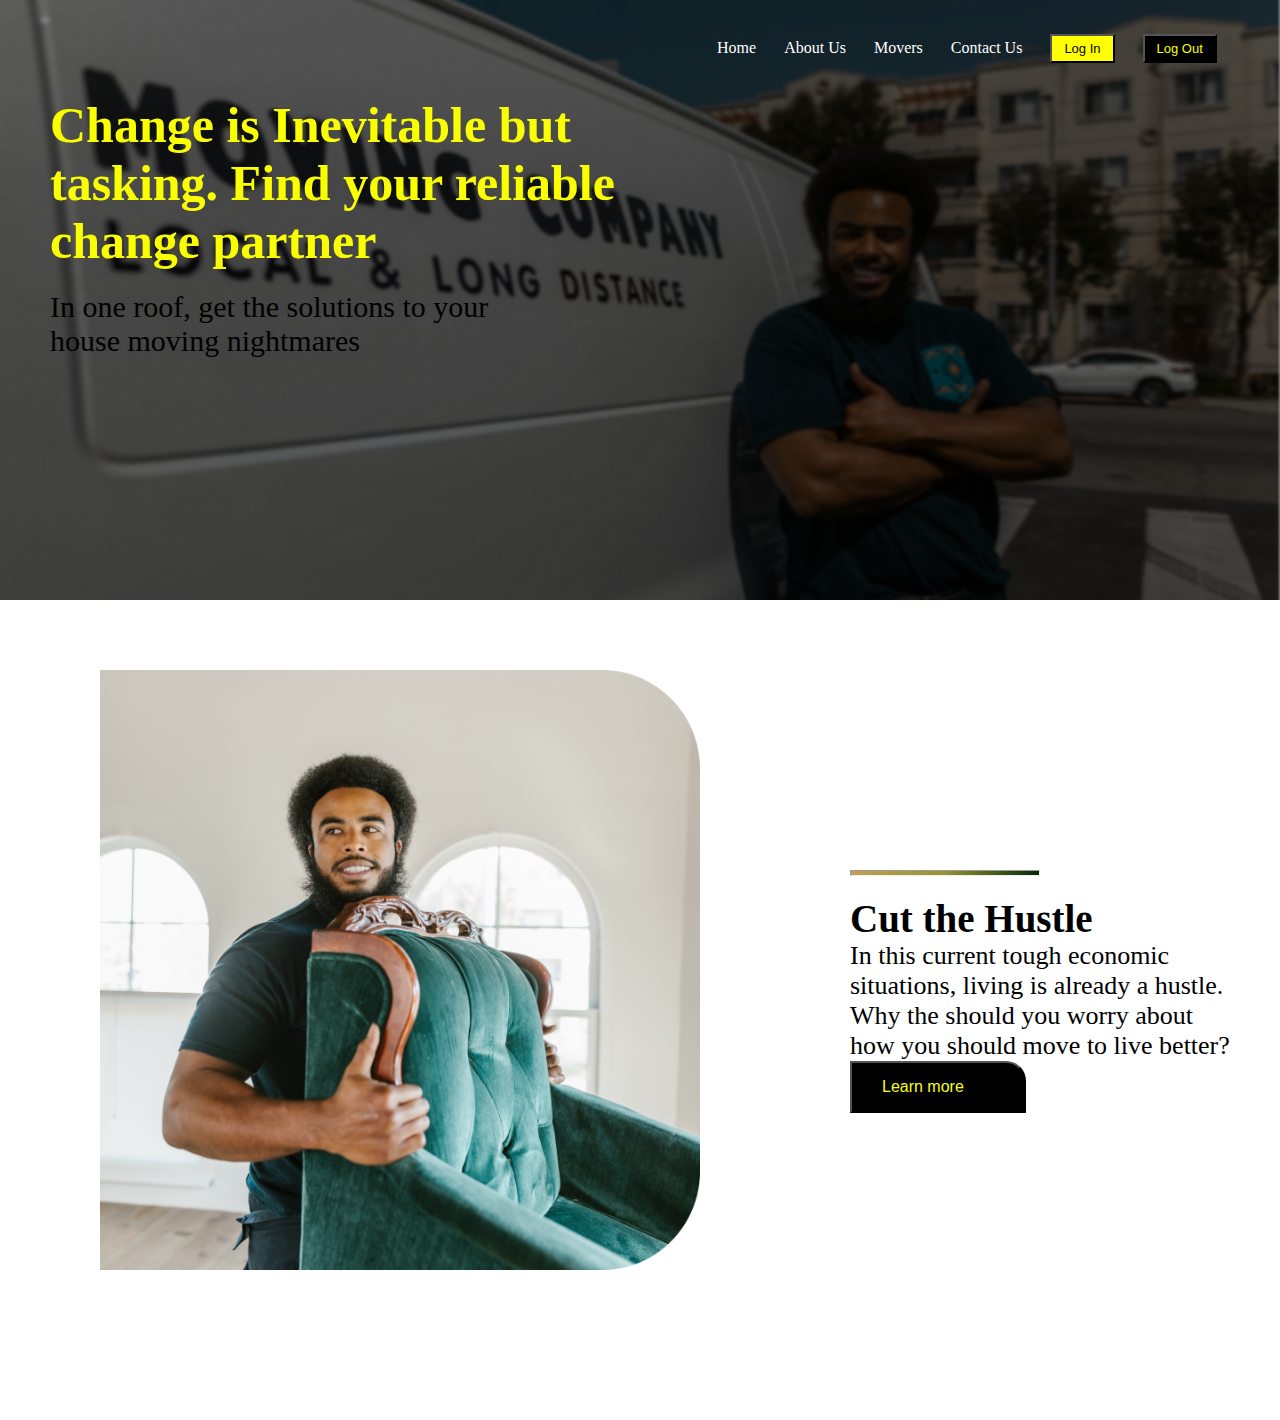
==== index.html @ f968b7f0 "made some changes to  html for a second section and styled it too" ====
<!DOCTYPE html>
<html lang="en">
<head>
    <meta charset="UTF-8">
    <meta http-equiv="X-UA-Compatible" content="IE=edge">
    <meta name="viewport" content="width=device-width, initial-scale=1.0">
    <title>Quick Movers</title>
    <link rel="stylesheet" href="./Assets/CSS/styles.css">
</head>
<body>
    <div class="home">
         <nav class="nav-bar">
        
            <div class="nav-links"> 
                <ul>
                <li><a href="#">Home</a> </li>
                <li><a href="#">About Us</a></li>
                <li><a href="#">Movers</a></li>
                <li><a href="#">Contact Us</a> </li>
                <li><button class="btn-login">Log In</button></li>
                <li><button class="btn-logout">Log Out</button></li>
            </ul>
            </div>
        </nav>
        <div class="first-section"> 
            <h3>Change is Inevitable but tasking. Find your reliable change partner</h3>
            <p>In one roof, get the solutions to your house moving nightmares</p>
        </div>
    </div>
    
    <!--Hustle section-->
    <section class="hustle">
        <img src="./Assets/Images/moving2 1.png" alt="Cut the Hustle">

        <div class="content">
                <hr class="line">
                <h2>Cut the Hustle</h2>
                <p>In this current tough economic<br>
                     situations, living is already a hustle.<br> 
                     Why the should you worry about<br>
                       how you should move to live better?
                </p>
                <button class="btn">Learn more</button>
        </div>
        
    </section>
</body>
</html>
---- Assets/CSS/styles.css ----
*{
    box-sizing: border-box;
    padding: 0;
    margin: 0;
}
.home{
    background-image: url(/Assets/Images/moving\ 1.png);
    height: 600px;
    background-position: center;
    background-repeat: no-repeat;
    background-size: cover;
    position: relative;
  }


nav{
    display: flex;
    padding: 2% 4%;
    justify-content: space-between;
    align-items: center;
}
.nav-links{
    flex: 1;
    text-align: right;
}
.nav-links ul li{
    list-style: none;
    display: inline-block;
    padding: 8px 12px;
    position: relative;
}
.nav-links ul a{
    text-decoration: none;
    color: #FFF;
}
.btn-login{
    
    background-color: yellow;
    padding: 5px 12px 5px 12px;
    font-size: 13px;
    color: black;

}

.btn-logout{
    
    background-color: black;
    padding: 5px 12px 5px 12px;
    font-size: 13px;
    color: #FAFF00;

}
.first-section{
    float: left;
    margin-left: 50px;
    width: 50%;
    
}
.first-section h3{
    color: #FAFF00;
    font-size: 50px;
}
.first-section p{
    margin-top: 20px;
    font-size: 30px;
    width: 70%;
}

/* second section */
section.hustle{
    display: flex;
    margin-top: 70px;
    height: 750px;
    gap: 150px;
}
.hustle img {
    width: 600px;
    margin-left: 100px;
    height: 600px;
}
.content{
 font-size: 26px;
 margin-top: 200px;
}
hr.line {
    width: 50%;
    height: 6px;
    margin-bottom: 20px;
    background-image: linear-gradient(to right, rgb(197, 158, 84),rgb(148, 150, 47), rgb(5, 39, 5));
}
.btn{
    padding: 15px 60px 15px 30px;
    background: #000;
    color: rgb(249 255 18);
    font-size: 16px;
    border-top-right-radius: 20px;
}
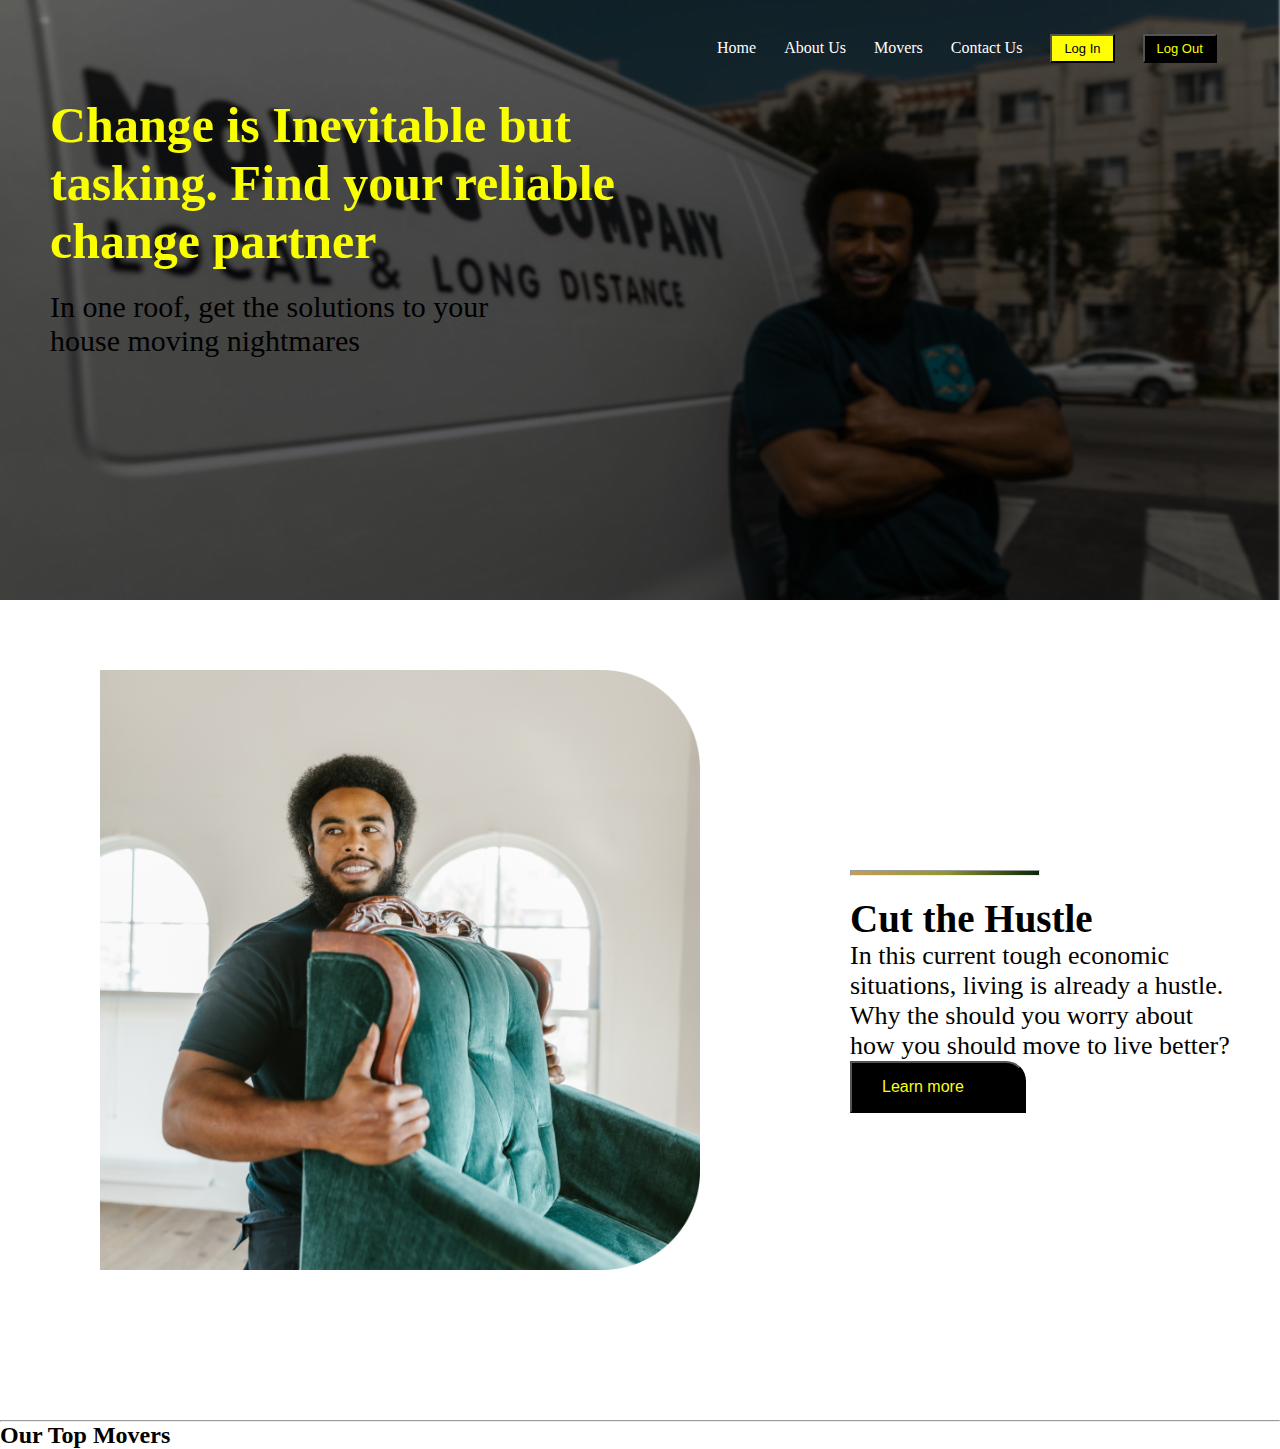
==== commit 85fcd244: "added a html for a movers  section" ====
--- a/index.html
+++ b/index.html
@@ -44,5 +44,15 @@
         </div>
         
     </section>
+
+    <section>
+        <div class="topmovers">
+            <hr class="line2">
+            <h2>Our Top Movers</h2>
+        </div>
+    </section>
+    
+        
+ 
 </body>
 </html>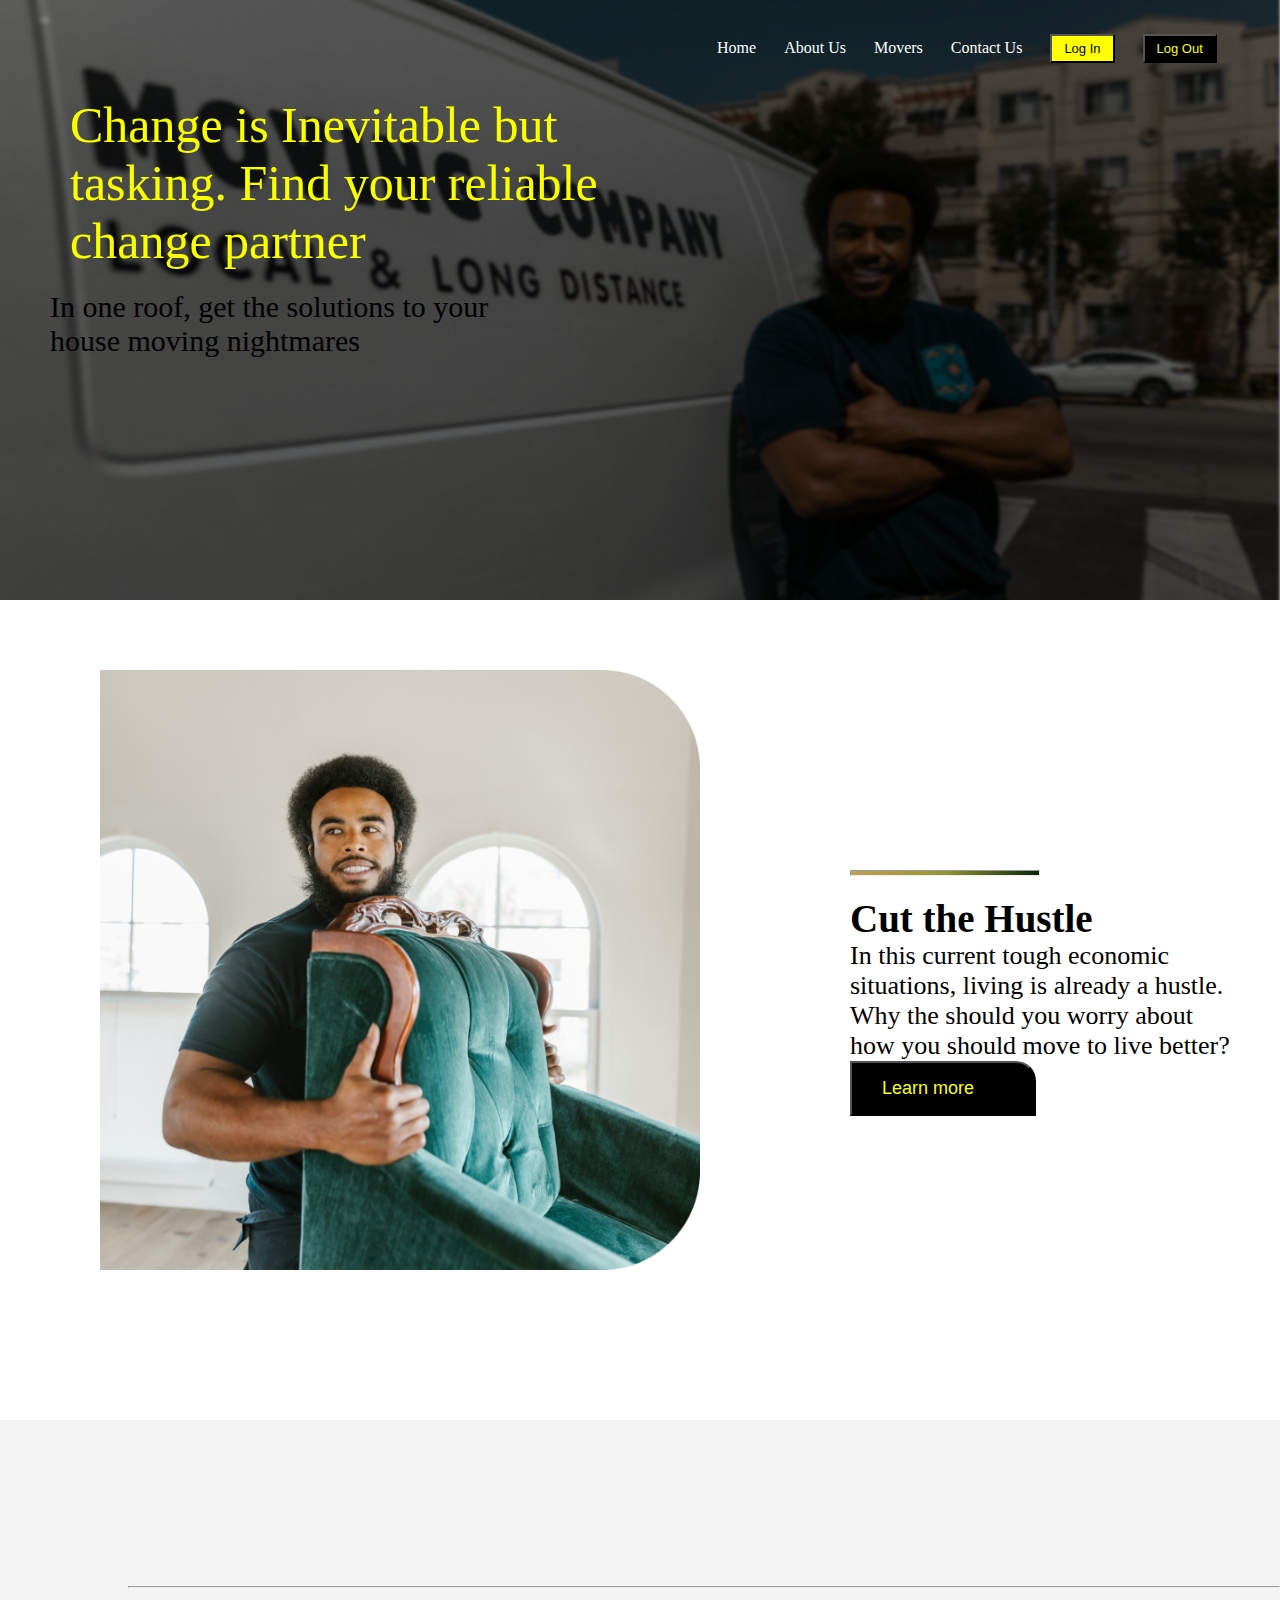
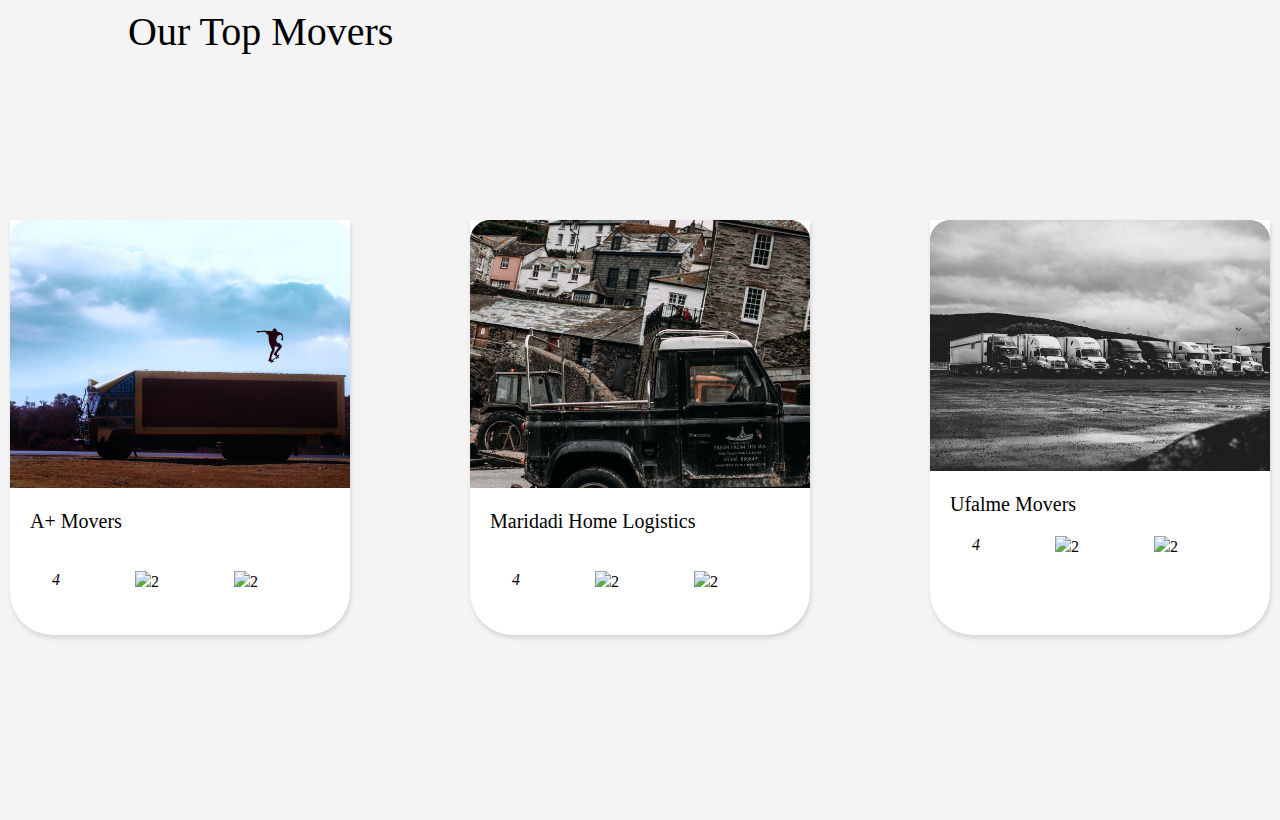
==== commit feddfa0e: "added more  html content  for a movers  section and css" ====
--- a/index.html
+++ b/index.html
@@ -44,6 +44,7 @@
         </div>
         
     </section>
+    <!-- A movers section-->
 
     <section>
         <div class="topmovers">
@@ -51,6 +52,72 @@
             <h2>Our Top Movers</h2>
         </div>
     </section>
+    <section class="services">
+        <div class="a_movers">
+            <div class="truck">
+            <img src="./Assets/Images/ehem 1.png" alt="truckmovers">
+            </div>
+            <br>
+            <div class="">
+                <h3>A+ Movers</h3>
+                <br>
+                <div class="icons">
+                    <div class="box1">
+                    <i class="fa-solid fa-car fa-1x"> 4</i>
+                    </div>
+                    <div class="box2">
+                    <img src="https://img.icons8.com/external-glyph-pongsakorn-tan/64/000000/external-bath-furniture-glyph-pongsakorn-tan.png">2</div>
+                    <div class="box3">
+                    <img src="https://img.icons8.com/ios-glyphs/30/000000/hashtag-large.png">2</div>      
+                </div>
+            </div>
+        </div>
+    
+        <div class="a_movers">
+            <div class="truck">
+                <img src="./Assets/Images/songa 1.png" alt="songa pic">
+            </div>
+            <br>
+            <div class="generalbox">
+                <h3> Maridadi Home Logistics </h3>
+            
+                <br>
+                <div class="icons">
+                    <div class="box1">
+                    <i class="fa-solid fa-car fa-1x"> 4</i>
+                    </div>
+                    <div class="box2">
+                    <img src="https://img.icons8.com/external-glyph-pongsakorn-tan/64/000000/external-bath-furniture-glyph-pongsakorn-tan.png">2</div>
+                    <div class="box3">
+                        <img src="https://img.icons8.com/ios-glyphs/30/000000/hashtag-large.png">2</div>
+                
+                </div>
+        
+            </div>    
+        </div>
+
+        <div class="a_movers">
+            <div class="truck">
+            <img src="./Assets/Images/movers 1.png" alt="truckmovers">
+            </div>
+            <br>
+            <h3> Ufalme Movers </h3>
+            <div class="icons">
+                <div class="box1">
+                <i class="fa-solid fa-car fa-1x"> 4</i>
+                </div>
+                <div class="box2">
+                <img src="https://img.icons8.com/external-glyph-pongsakorn-tan/64/000000/external-bath-furniture-glyph-pongsakorn-tan.png">2</div>
+                <div class="box3">
+                    <img src="https://img.icons8.com/ios-glyphs/30/000000/hashtag-large.png">2</div>
+            
+            </div>
+    
+        </div>
+    
+        </div>
+    
+    </section>
     
         
  
--- a/Assets/CSS/styles.css
+++ b/Assets/CSS/styles.css
@@ -92,6 +92,78 @@
     padding: 15px 60px 15px 30px;
     background: #000;
     color: rgb(249 255 18);
-    font-size: 16px;
+    font-size: 18px;
     border-top-right-radius: 20px;
+}
+
+.hustle img {
+    width: 600px;
+    margin-left: 100px;
+}
+
+.topmovers {
+    display: flex;
+    flex-direction: column;
+    height: 400px;
+    justify-content: center;
+    background: rgba(204, 204, 204, 0.21);
+    padding-left: 10%;
+}
+
+
+.topmovers h2 {
+    font-weight: lighter;
+    font-size: 40px;
+    padding-top: 20px;
+}
+
+.box2 img {
+    width: 25px;
+}
+
+.box3 img {
+    width: 25px;
+}
+
+.truck img {
+    width: 340px;
+}
+
+
+.icons {
+    display: flex;
+    gap: 5px;
+}
+
+section.services {
+    display: flex;
+    justify-content: center;
+    background: #cccccc36;
+    height: 600px;
+    gap: 120px;
+}
+
+
+.box1 {
+    padding: 20px 20px 20px 42px;
+}
+.box2 {
+    padding: 20px 20px 20px 50px;
+}
+.box3 {
+    padding: 20px 20px 20px 50px;
+}
+
+.a_movers {
+    background: #fff;
+    height: 415px;
+    border-bottom-left-radius: 43px;
+    border-bottom-right-radius: 43px;
+    box-shadow: 1px 3px 4px 0px #cccc;
+}
+
+h3 {
+    padding-left: 20px;
+    font-size: 20px;
+    font-weight: lighter;
 }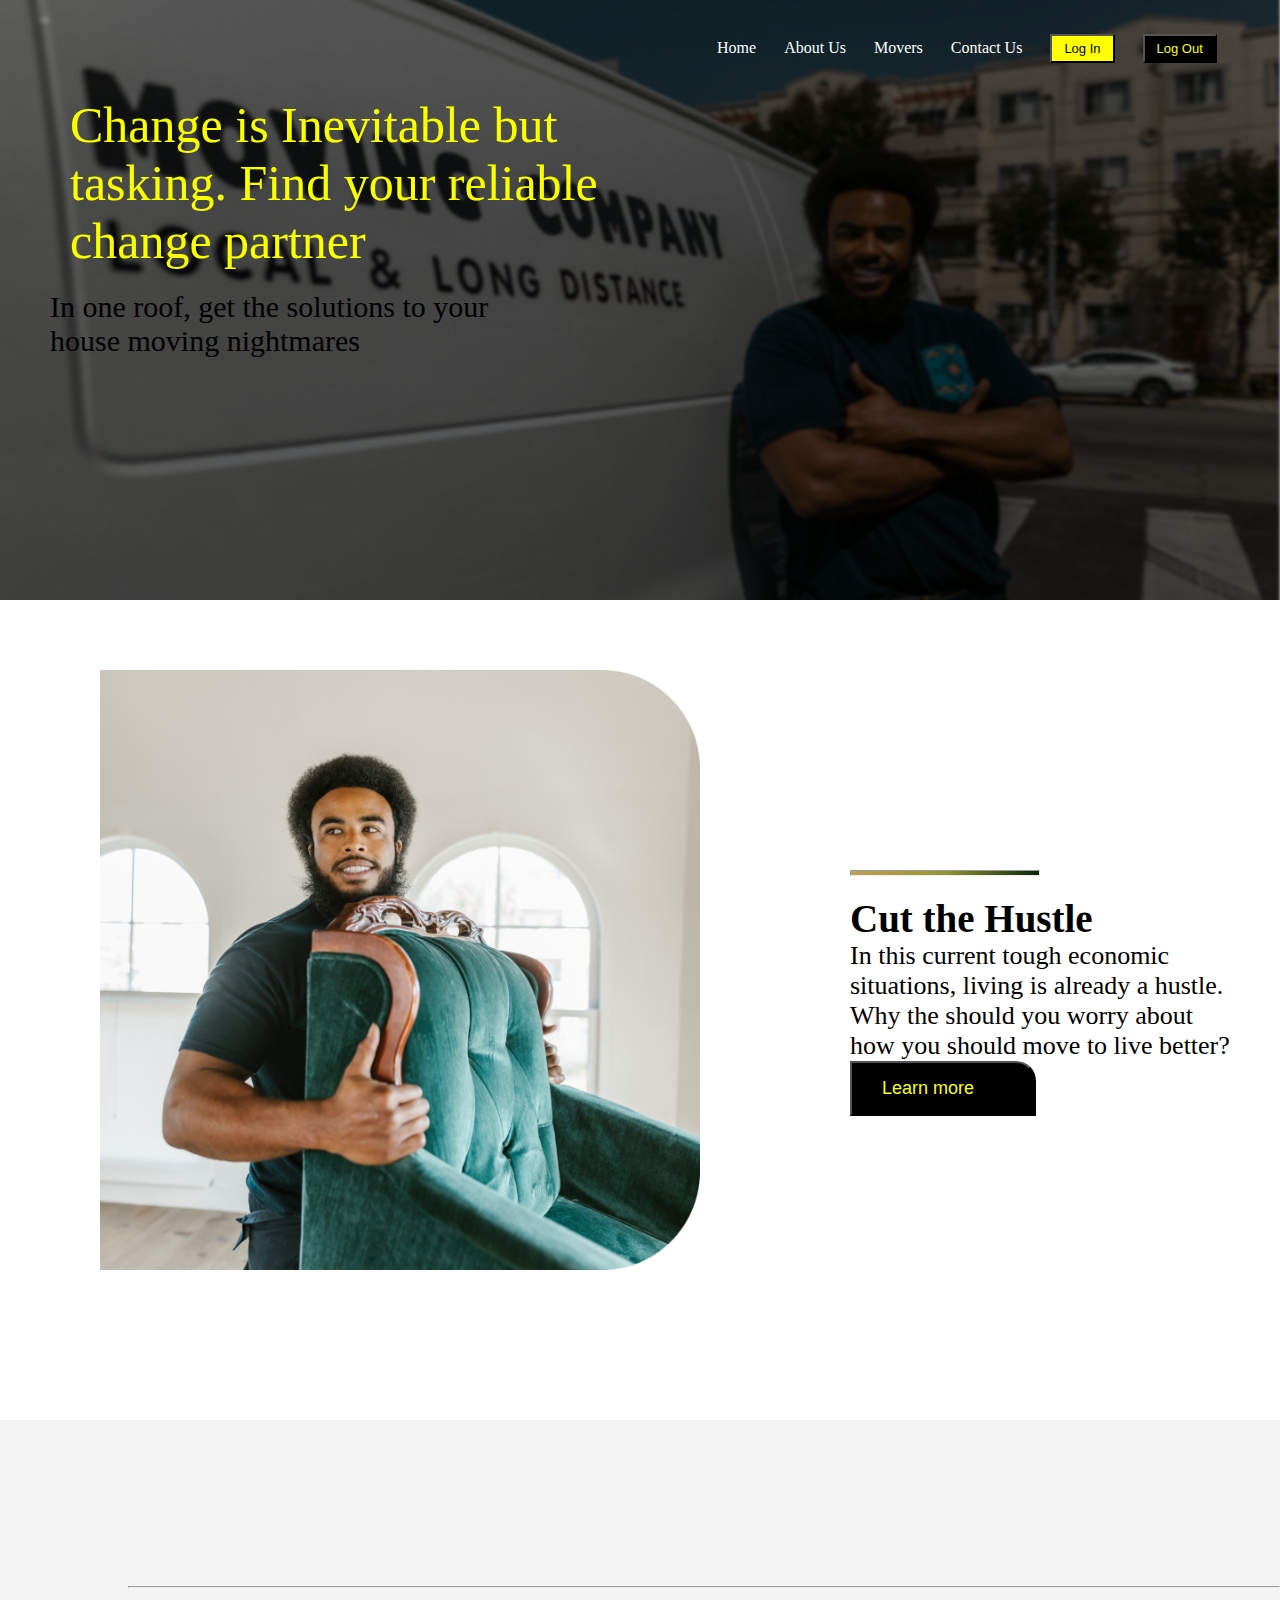
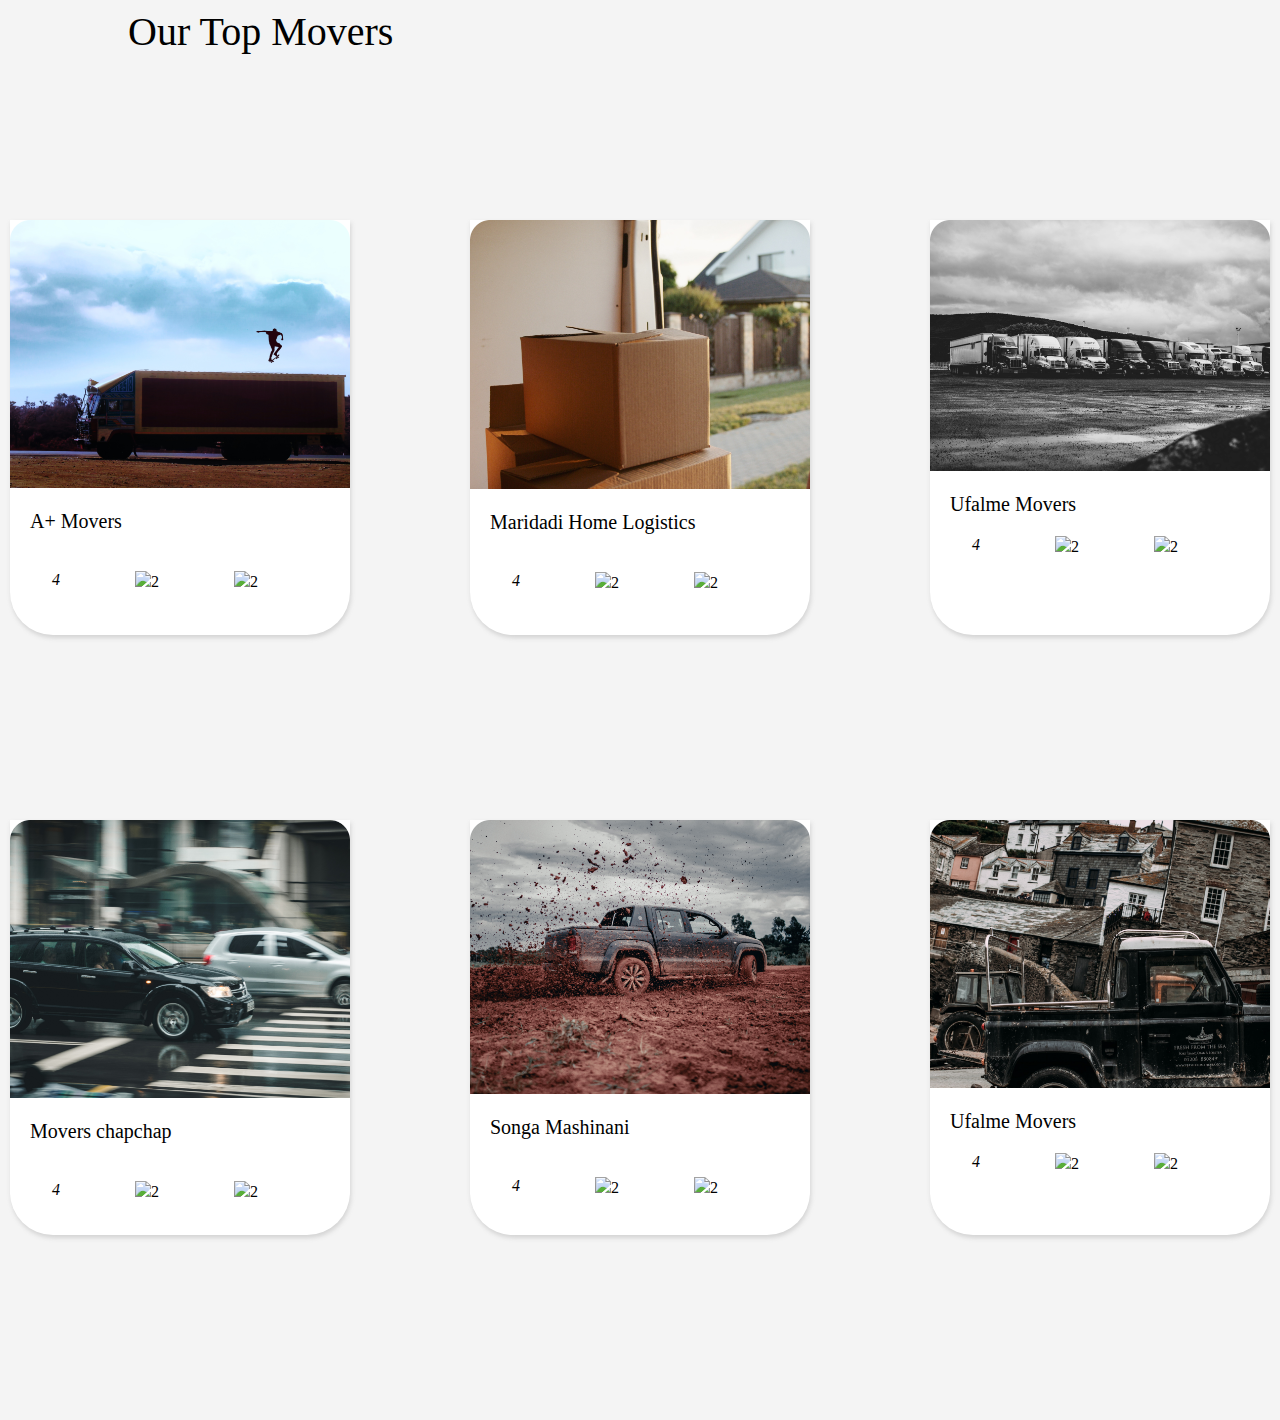
==== commit 16463107: "added more  html content  for a movers  section and css" ====
--- a/index.html
+++ b/index.html
@@ -75,7 +75,7 @@
     
         <div class="a_movers">
             <div class="truck">
-                <img src="./Assets/Images/songa 1.png" alt="songa pic">
+                <img src="./Assets/Images/wewe 1.png" alt="songa pic">
             </div>
             <br>
             <div class="generalbox">
@@ -118,8 +118,75 @@
         </div>
     
     </section>
+    <section class="services">
+        <div class="a_movers">
+            <div class="truck">
+            <img src="./Assets/Images/chapchap 1.png" alt="truckmovers">
+            </div>
+            <br>
+            <div class="">
+                <h3>Movers chapchap</h3>
+                <br>
+                <div class="icons">
+                    <div class="box1">
+                    <i class="fa-solid fa-car fa-1x"> 4</i>
+                    </div>
+                    <div class="box2">
+                    <img src="https://img.icons8.com/external-glyph-pongsakorn-tan/64/000000/external-bath-furniture-glyph-pongsakorn-tan.png">2</div>
+                    <div class="box3">
+                    <img src="https://img.icons8.com/ios-glyphs/30/000000/hashtag-large.png">2</div>      
+                </div>
+            </div>
+        </div>
     
+        <div class="a_movers">
+            <div class="truck">
+                <img src="./Assets/Images/mashinani 1.png" alt="songa pic">
+            </div>
+            <br>
+            <div class="generalbox">
+                <h3> Songa Mashinani </h3>
+            
+                <br>
+                <div class="icons">
+                    <div class="box1">
+                    <i class="fa-solid fa-car fa-1x"> 4</i>
+                    </div>
+                    <div class="box2">
+                    <img src="https://img.icons8.com/external-glyph-pongsakorn-tan/64/000000/external-bath-furniture-glyph-pongsakorn-tan.png">2</div>
+                    <div class="box3">
+                        <img src="https://img.icons8.com/ios-glyphs/30/000000/hashtag-large.png">2</div>
+                
+                </div>
         
+            </div>    
+        </div>
+
+        <div class="a_movers">
+            <div class="truck">
+            <img src="./Assets/Images/songa 1.png" alt="truckmovers">
+            </div>
+            <br>
+            <h3> Ufalme Movers </h3>
+            <div class="icons">
+                <div class="box1">
+                <i class="fa-solid fa-car fa-1x"> 4</i>
+                </div>
+                <div class="box2">
+                <img src="https://img.icons8.com/external-glyph-pongsakorn-tan/64/000000/external-bath-furniture-glyph-pongsakorn-tan.png">2</div>
+                <div class="box3">
+                    <img src="https://img.icons8.com/ios-glyphs/30/000000/hashtag-large.png">2</div>
+            
+            </div>
+    
+        </div>
+    
+        </div>
+    
+    </section>
+    
+    
+    
  
 </body>
 </html>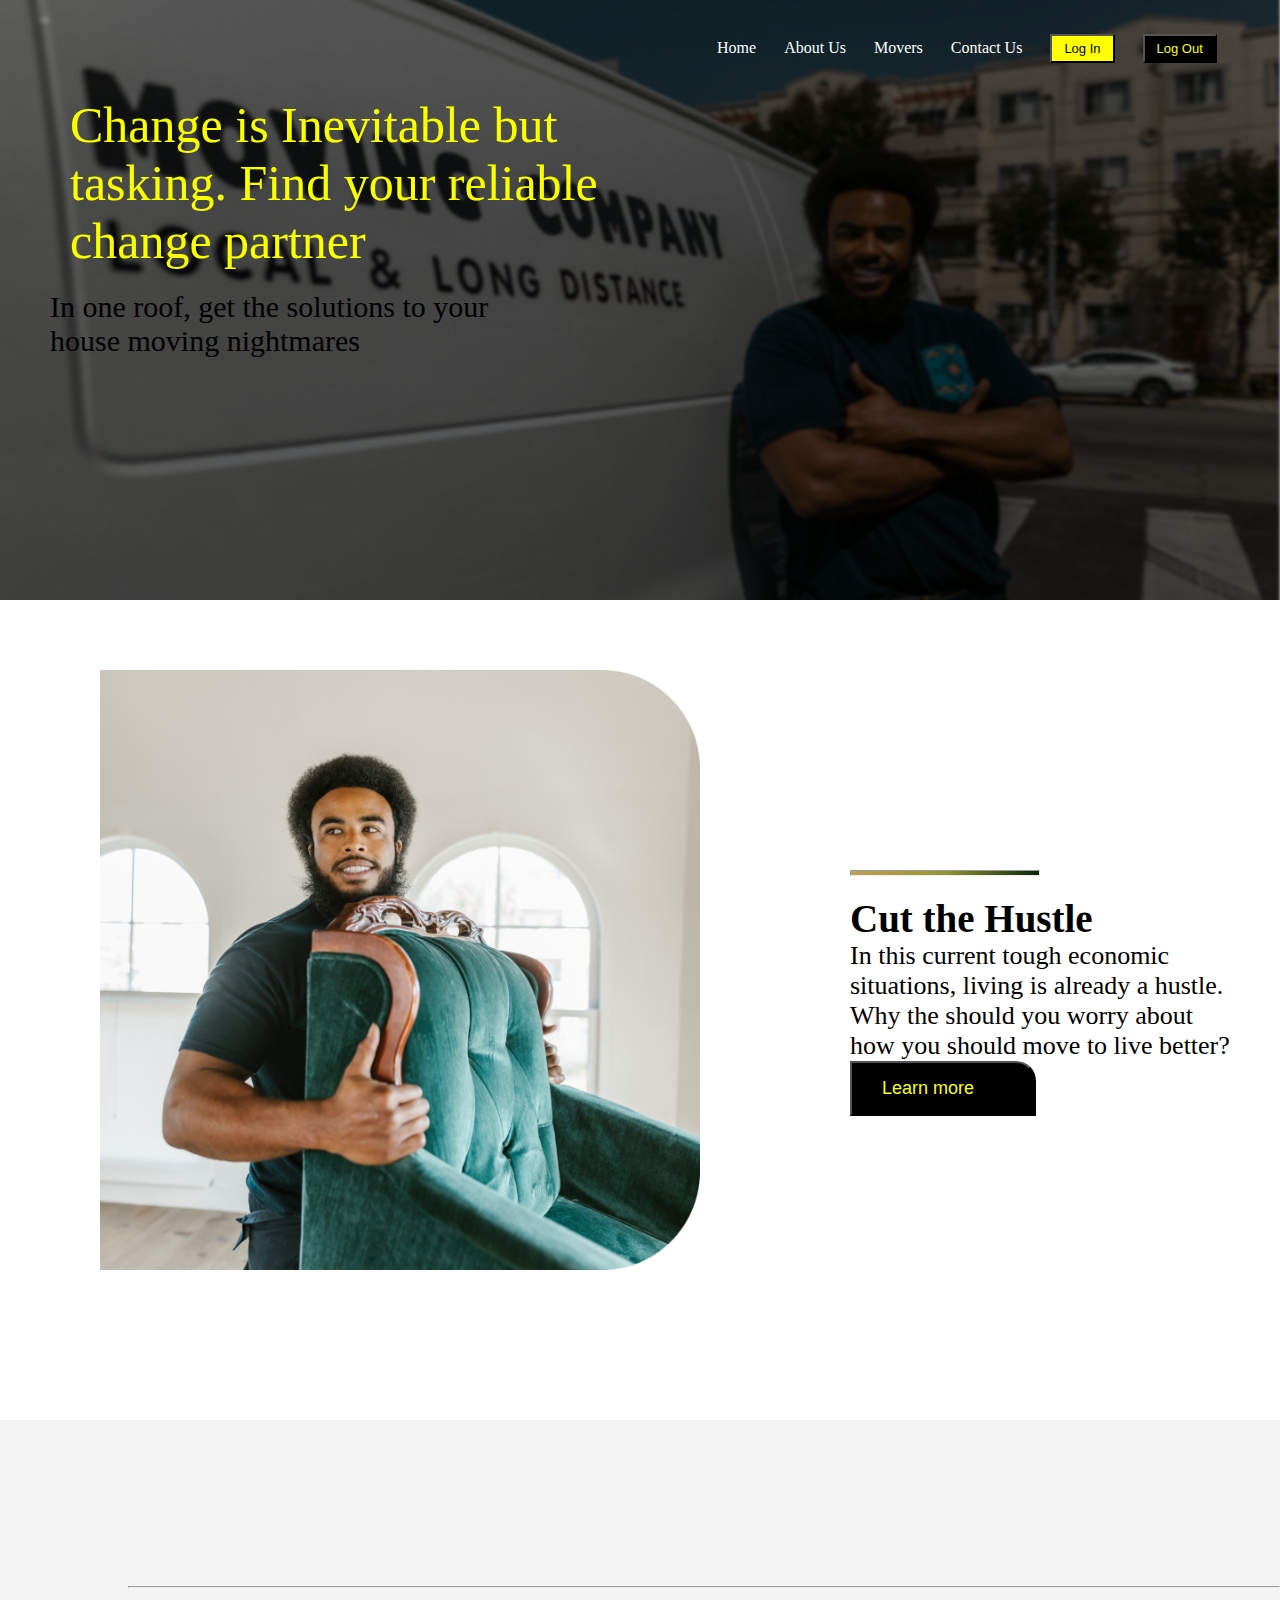
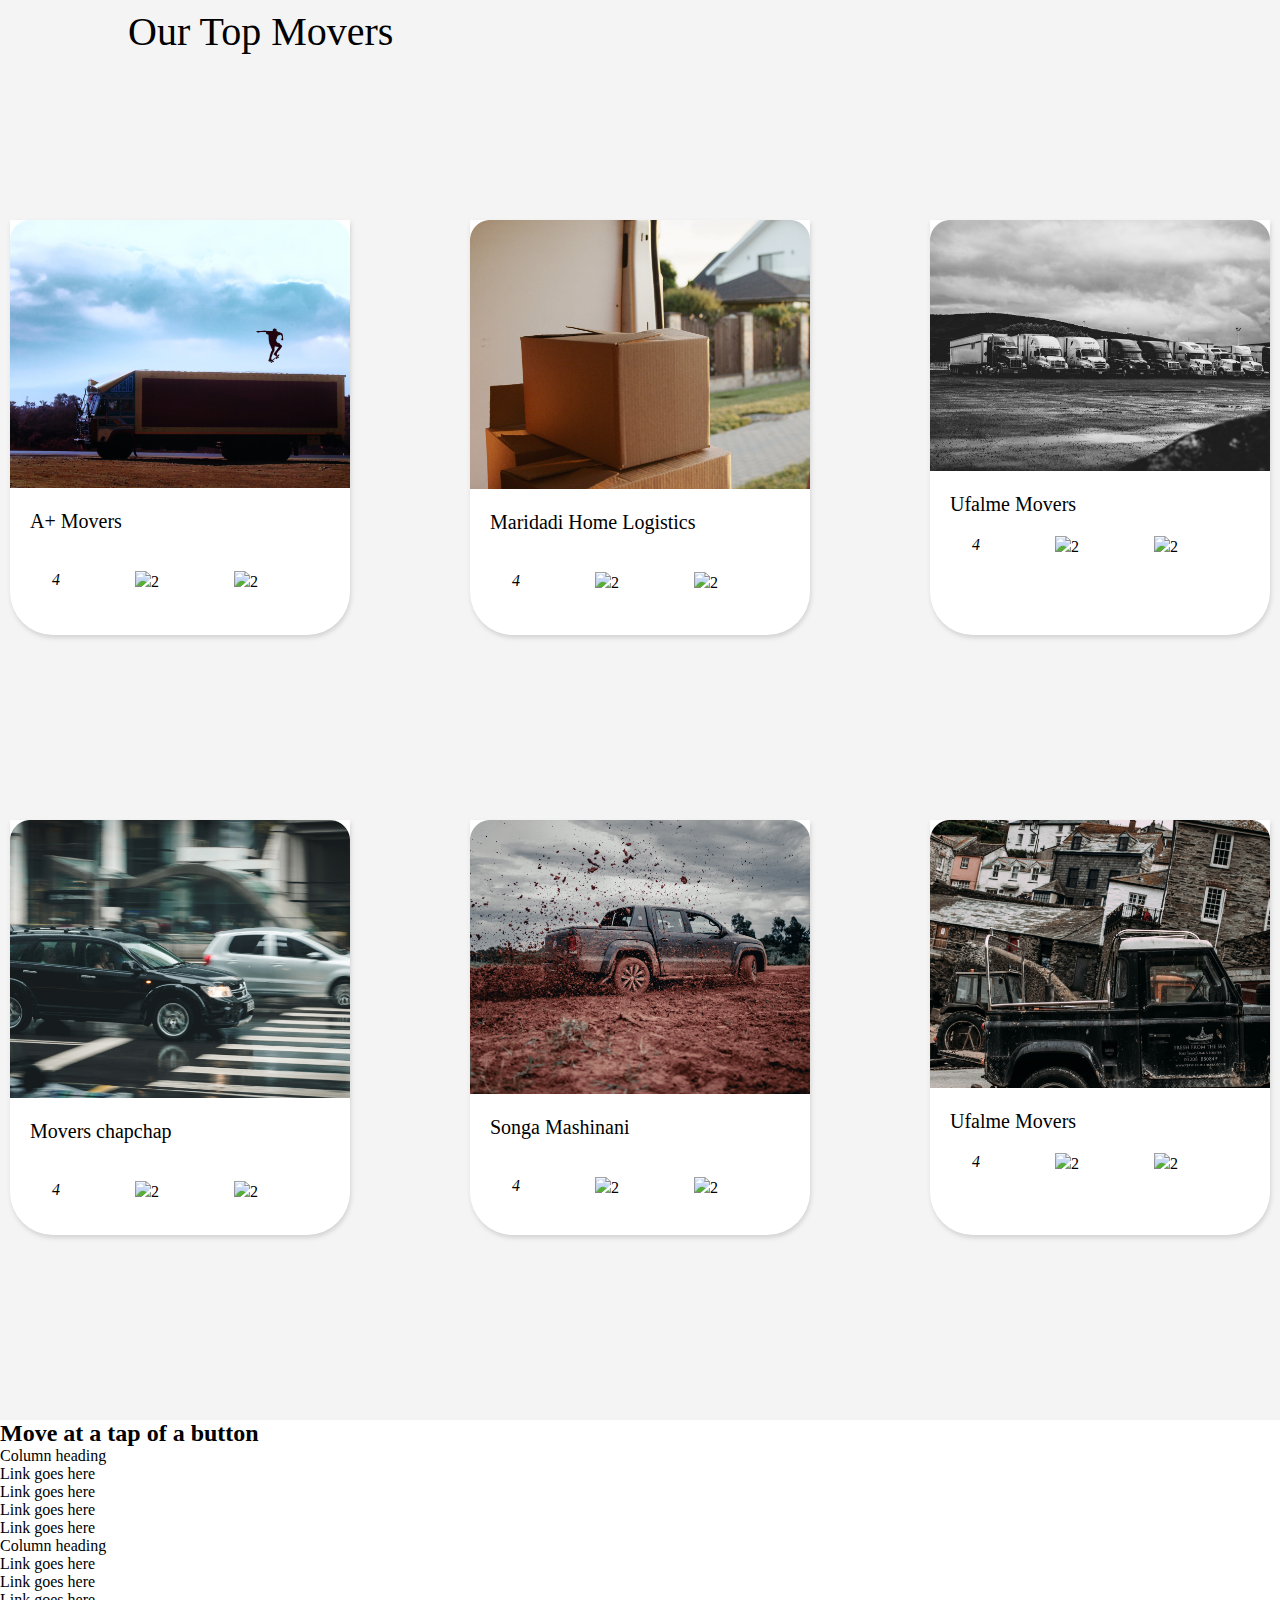
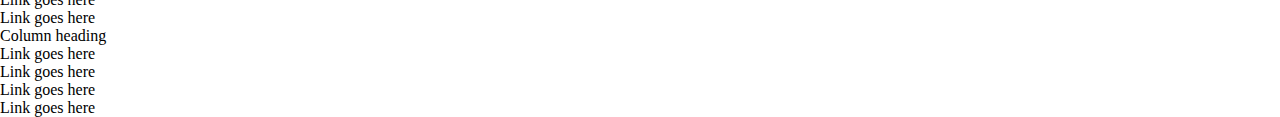
==== commit ecef6ad0: "added new footer html content" ====
--- a/index.html
+++ b/index.html
@@ -185,8 +185,43 @@
     
     </section>
     
-    
-    
- 
+    <!--Footer section-->
+    <section class="footer">
+        <h2>Move at a tap of <span>a button</span></h2>
+    </section>
+    <section class="footerlinks">
+        <div class="socialmedia">
+            <i class="fa-brands fa-facebook fa-2x"></i>
+            <i class="fa-brands fa-twitter fa-2x"></i>
+            <i class="fa-brands fa-instagram fa-2x"></i>
+        </div>
+        <div class="links">
+            <div>
+                <p class="p1">Column heading</p>
+                <p>Link goes here</p>
+                <p>Link goes here</p>
+                <p>Link goes here</p>
+                <p>Link goes here</p>
+            </div>
+
+            <div>
+                <p class="p1">Column heading</p>
+                <p>Link goes here</p>
+                <p>Link goes here</p>
+                <p>Link goes here</p>
+                <p>Link goes here</p>
+            </div>
+
+            <div>
+                <p class="p1">Column heading</p>
+                <p>Link goes here</p>
+                <p>Link goes here</p>
+                <p>Link goes here</p>
+                <p>Link goes here</p>
+            </div>
+
+        </div>
+
+    </section>
 </body>
 </html>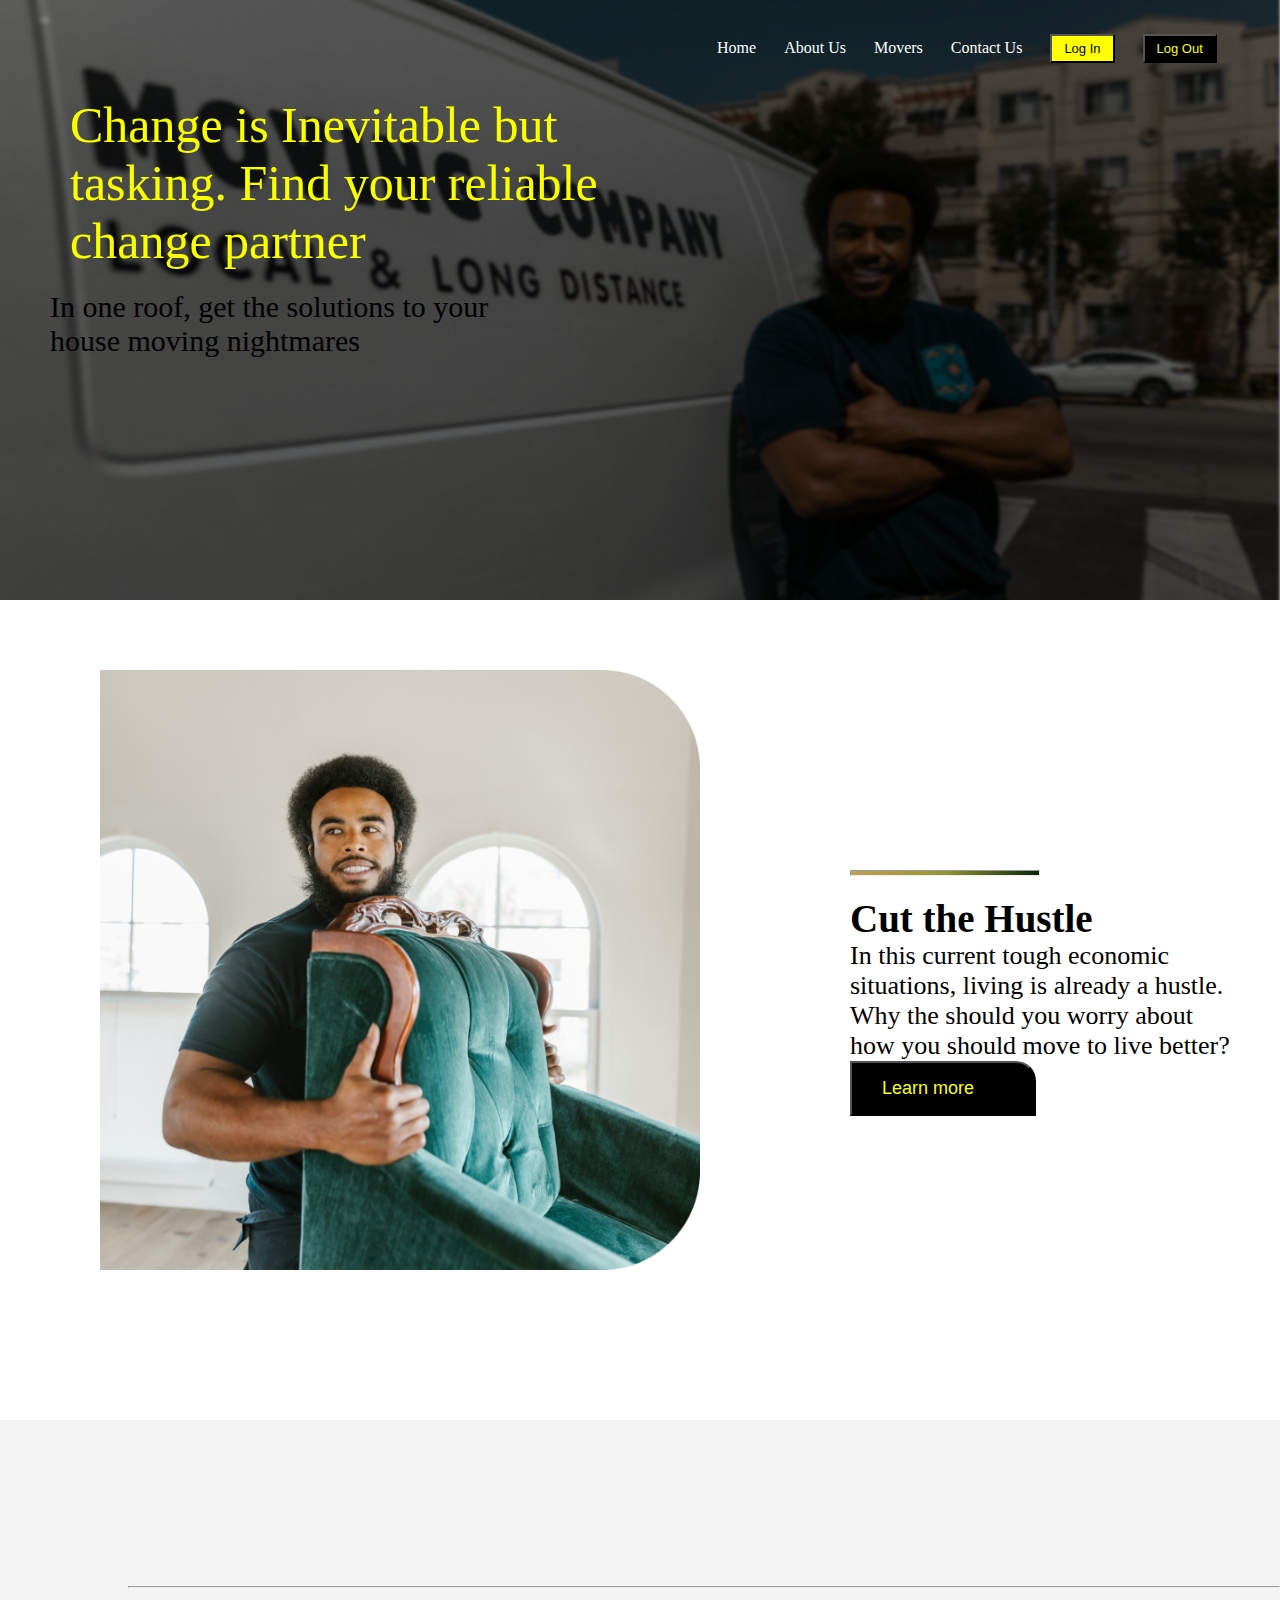
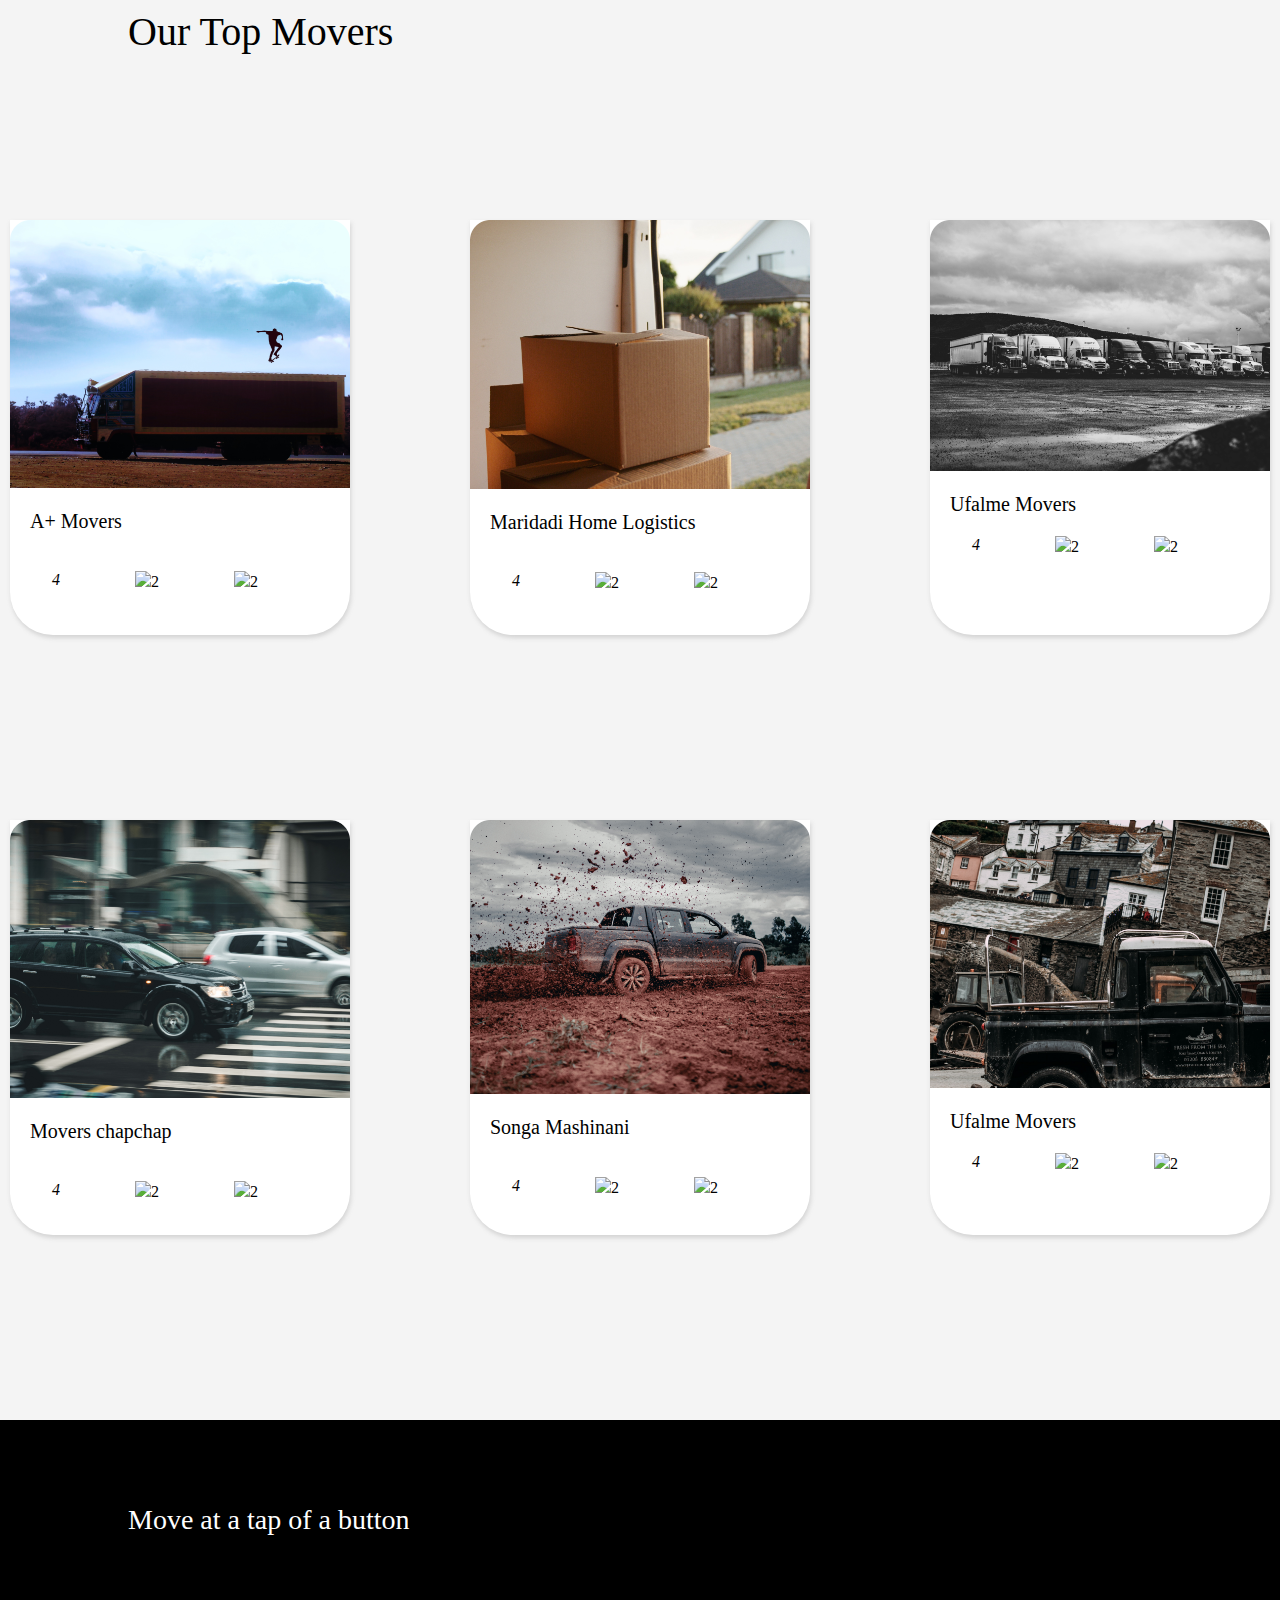
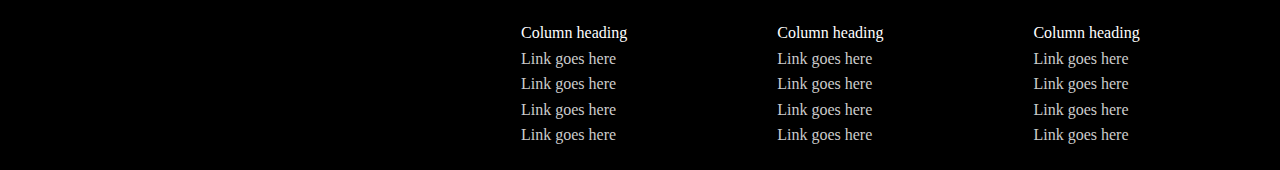
==== commit c16aa4cc: "linked font awsome to html and imported google font" ====
--- a/index.html
+++ b/index.html
@@ -6,6 +6,7 @@
     <meta name="viewport" content="width=device-width, initial-scale=1.0">
     <title>Quick Movers</title>
     <link rel="stylesheet" href="./Assets/CSS/styles.css">
+    <script src="https://kit.fontawesome.com/23f94e1453.js" crossorigin="anonymous"></script>
 </head>
 <body>
     <div class="home">
@@ -186,7 +187,7 @@
     </section>
     
     <!--Footer section-->
-    <section class="footer">
+        <section class="footer">
         <h2>Move at a tap of <span>a button</span></h2>
     </section>
     <section class="footerlinks">
--- a/Assets/CSS/styles.css
+++ b/Assets/CSS/styles.css
@@ -1,3 +1,4 @@
+@import url('https://fonts.googleapis.com/css2?family=Adamina&display=swap');
 *{
     box-sizing: border-box;
     padding: 0;
@@ -166,4 +167,78 @@
     padding-left: 20px;
     font-size: 20px;
     font-weight: lighter;
+}
+
+section.services {
+    display: flex;
+    justify-content: center;
+    background: #cccccc36;
+    height: 600px;
+    gap: 120px;
+}
+
+
+.box1 {
+    padding: 20px 20px 20px 42px;
+}
+.box2 {
+    padding: 20px 20px 20px 50px;
+}
+.box3 {
+    padding: 20px 20px 20px 50px;
+}
+
+.A-plusmovers {
+    background: #fff;
+    height: 415px;
+    border-bottom-left-radius: 43px;
+    border-bottom-right-radius: 43px;
+    box-shadow: 1px 3px 4px 0px #cccc;
+}
+
+h3 {
+    padding-left: 20px;
+    font-size: 20px;
+    font-weight: lighter;
+}
+
+section.footer {
+    display: flex;
+    height: 200px;
+    align-items: center;
+    background: #000;
+    color: #fff;
+    padding-left: 10%;
+}
+
+section.footerlinks {
+    background: #000;
+    color: #fff;
+    display: flex;
+    justify-content: space-around;
+    height: 150px;
+}
+
+.footer h2 {
+    font-size: 28px;
+    font-weight: lighter;
+}
+
+.socialmedia {
+    display: flex;
+    gap: 50px;
+}
+
+.links {
+    display: flex;
+    gap: 150px;
+    line-height: 1.6;
+}
+
+.links p {
+    color: #ccc;
+}
+
+p.p1 {
+    color: #fff;
 }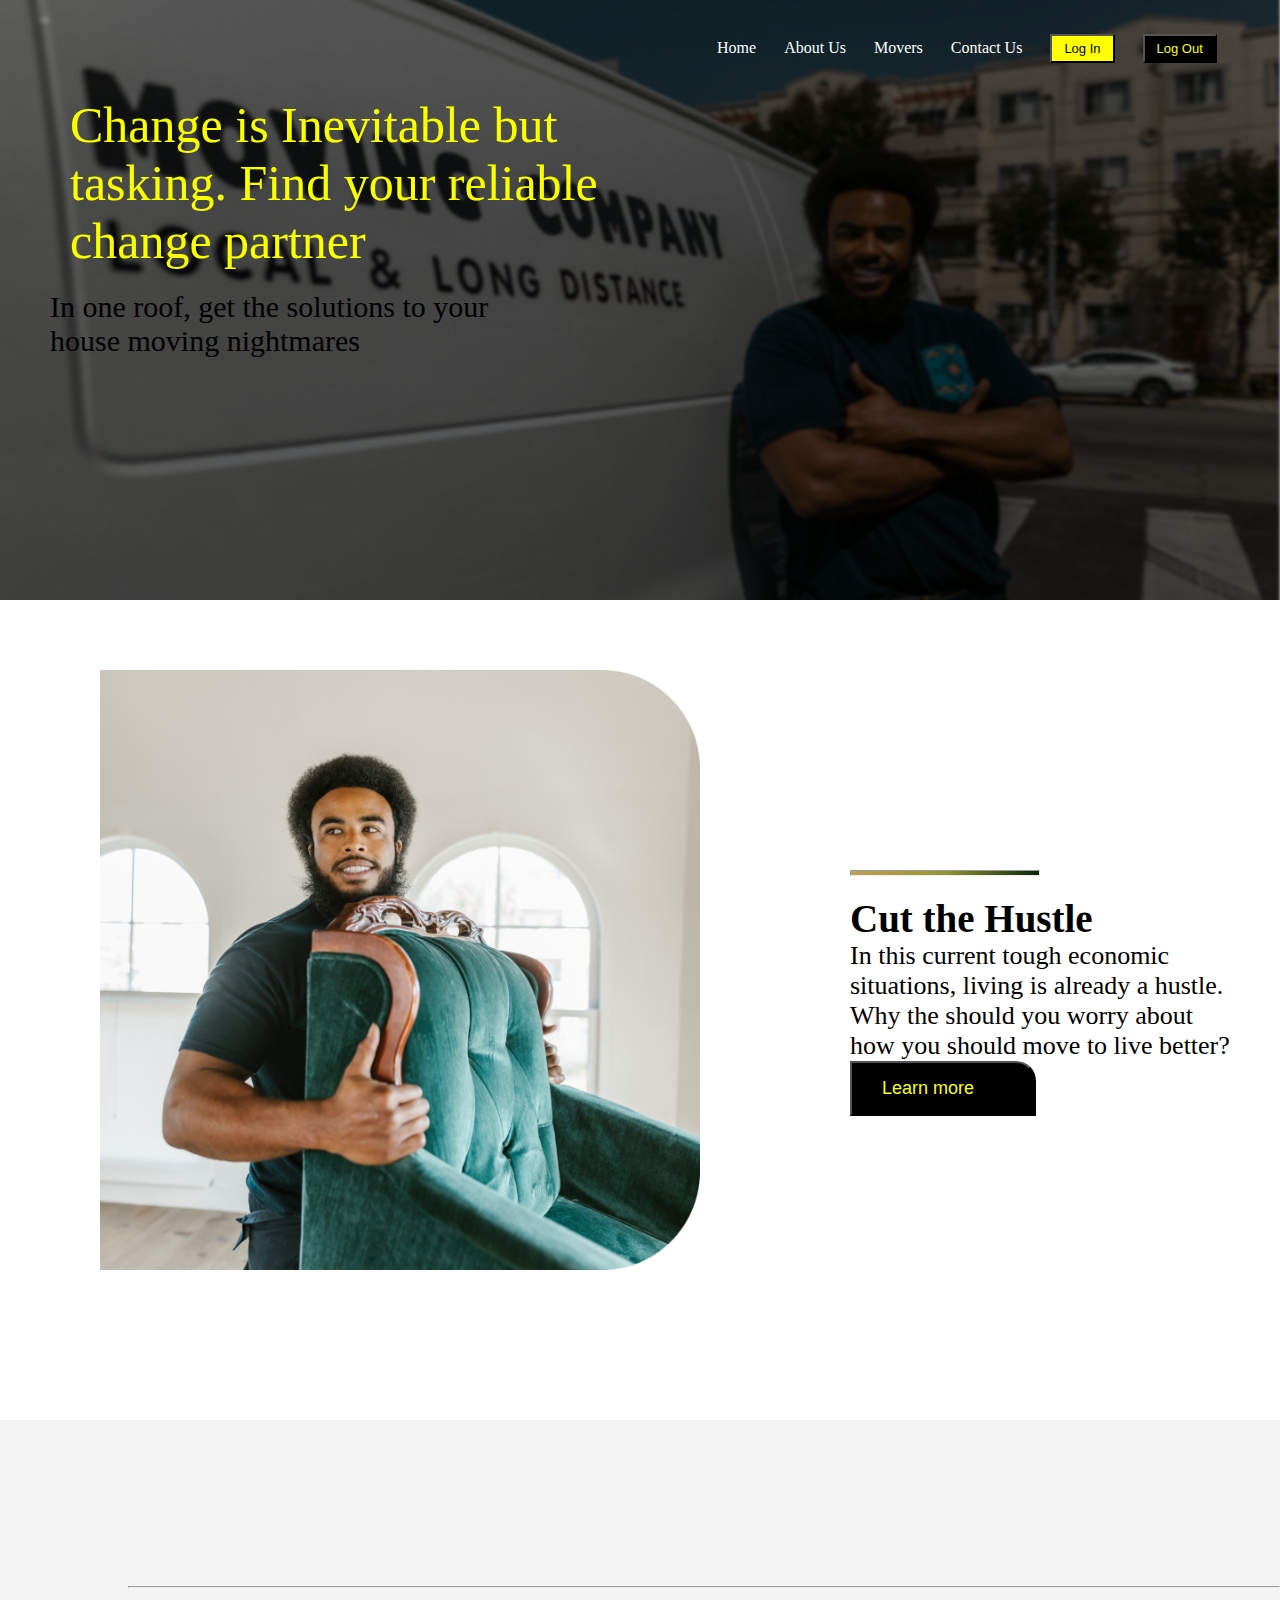
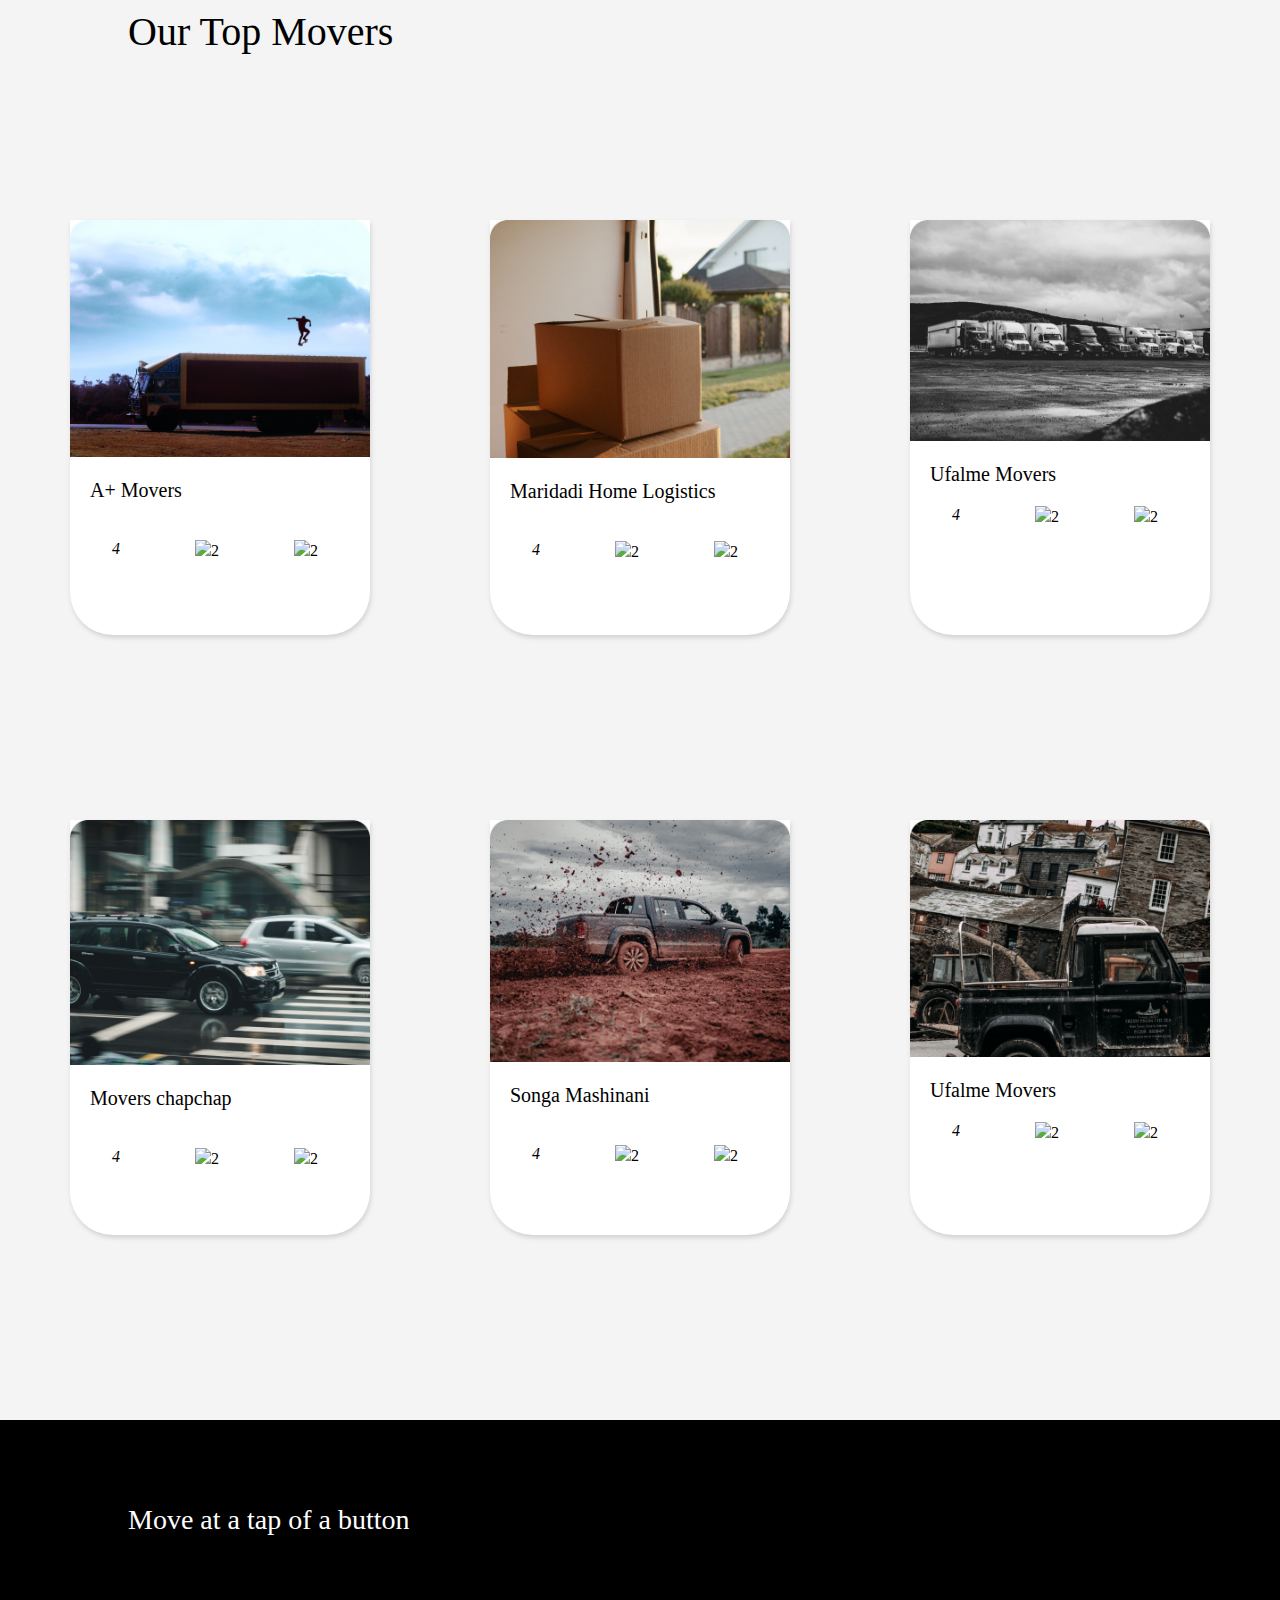
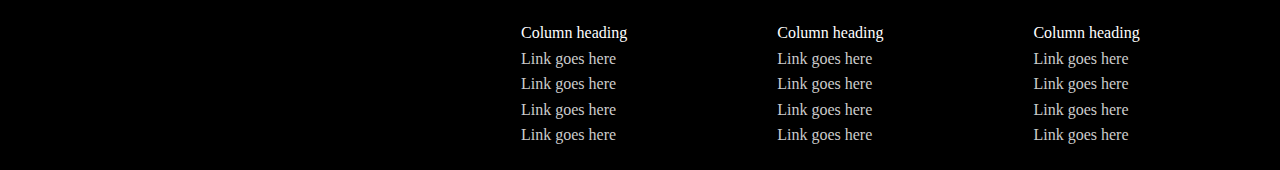
==== commit 4541a615: "connected Movers to properties page" ====
--- a/index.html
+++ b/index.html
@@ -16,7 +16,7 @@
                 <ul>
                 <li><a href="#">Home</a> </li>
                 <li><a href="#">About Us</a></li>
-                <li><a href="#">Movers</a></li>
+                <li><a href="./properties.html">Movers</a></li>
                 <li><a href="#">Contact Us</a> </li>
                 <li><button class="btn-login">Log In</button></li>
                 <li><button class="btn-logout">Log Out</button></li>
--- a/Assets/CSS/styles.css
+++ b/Assets/CSS/styles.css
@@ -24,11 +24,20 @@
     flex: 1;
     text-align: right;
 }
+.nav-links2{
+    flex: 1;
+    text-align: right;
+}
 .nav-links ul li{
     list-style: none;
     display: inline-block;
     padding: 8px 12px;
     position: relative;
+    
+}
+#nav-bar{
+    background-color: rgb(49, 45, 45);
+    height: 200px;
 }
 .nav-links ul a{
     text-decoration: none;
@@ -127,7 +136,7 @@
 }
 
 .truck img {
-    width: 340px;
+    width: 300px;
 }
 
 
@@ -241,4 +250,67 @@
 
 p.p1 {
     color: #fff;
-}+}
+
+.first-section-nav{
+  float: right;
+}
+
+/* PAGE 2 CSS*/
+
+.first-section-nav{
+display: flex;
+justify-content: space-around;
+height: 140px;
+align-items: center;
+background: #000;
+color: #fff;
+}
+
+.property-page{
+    width: 300px;
+    height: auto;
+
+}
+.features_section{
+margin-top: 200px;
+margin-left: 50px;
+}
+.conditiong{
+    padding-top: 20px;
+    width: 80%;
+}
+.features_section h4{
+    font-size: 40px;
+    margin-left: 30px;
+    font-weight: 200;
+}
+.features_section ul{
+    display: flex;
+    gap: 30px;
+    justify-content: space-between;
+}
+.features_section li{
+    display: flex;
+    margin-top: 2px;
+    padding-bottom: 30px;
+}
+.description{
+    margin-top: 200px;
+    margin-left: 50px;
+}
+.description h4{
+    font-size: 40px;
+    margin-left: 30px;
+    font-weight: 200;
+}
+.conditiong p{
+    padding-top: 20px;
+    justify-content: center;
+    font-size: medium;
+}
+.description ul{
+    display: flex;
+    gap: 30px;
+    justify-content: space-between;
+}
